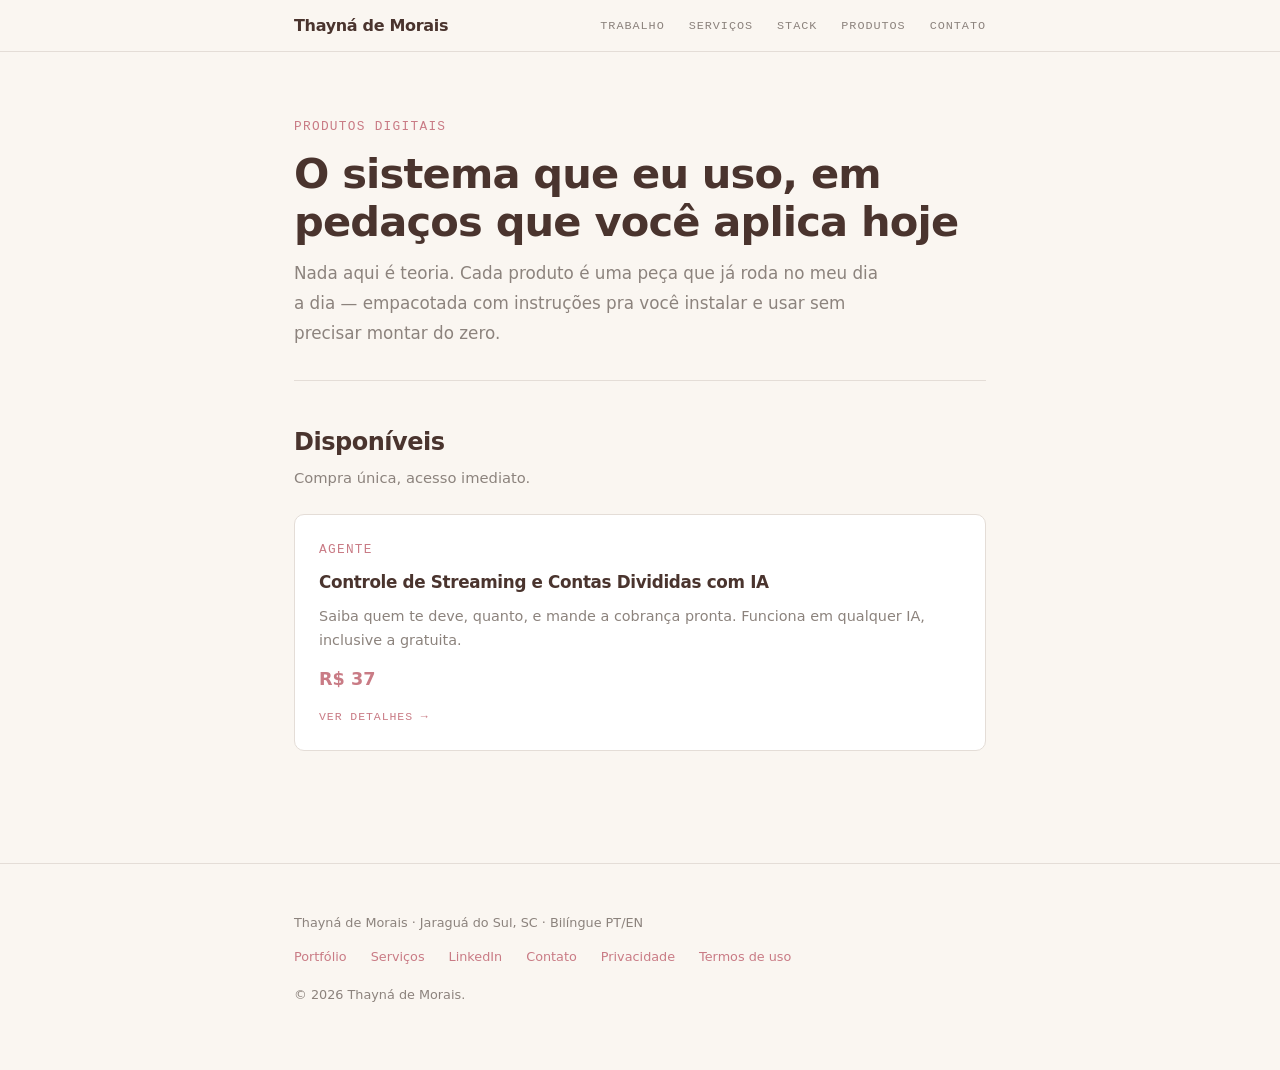
==== produtos/index.html @ 55836300 "Traz o site para a raiz do domínio Primeira carga do site no repositório de usuário. O endereço sai " ====
<!DOCTYPE html>
<html lang="pt-BR">
<head>
<meta charset="utf-8">
<meta name="viewport" content="width=device-width, initial-scale=1">
<title>Produtos | Thayná de Morais</title>
<meta name="description" content="Agentes de IA, templates de automação e prompts prontos para aplicar — construídos e testados no trabalho real.">

<meta property="og:type" content="website">
<meta property="og:title" content="Produtos | Thayná de Morais">
<meta property="og:description" content="Agentes de IA, automações e prompts prontos para aplicar.">
<meta property="og:locale" content="pt_BR">

<link rel="icon" href="../assets/img/favicon.svg" type="image/svg+xml">

<link rel="preload" href="../assets/fonts/sora-latin-700-normal.woff2" as="font" type="font/woff2" crossorigin>
<link rel="preload" href="../assets/fonts/inter-latin-400-normal.woff2" as="font" type="font/woff2" crossorigin>
<link rel="stylesheet" href="../assets/css/fonts.css">

<link rel="stylesheet" href="../assets/css/tokens.css">
<link rel="stylesheet" href="../assets/css/base.css">
<link rel="stylesheet" href="../assets/css/portfolio.css">

<script src="../assets/js/site.js" defer></script>
</head>
<body>

<a class="skip-link" href="#conteudo">Pular para o conteúdo</a>

<header class="site-header">
  <div class="container">
    <a href="../" class="logo">Thayná de Morais</a>
    <nav class="nav-links" id="main-nav" aria-label="Navegação principal">
      <a href="../#trabalho">Trabalho</a>
      <a href="../servicos.html">Serviços</a>
      <a href="../#stack">Stack</a>
      <a href="./">Produtos</a>
      <a href="../#contato">Contato</a>
    </nav>
    <button class="menu-toggle" id="menu-toggle" aria-label="Abrir menu" aria-expanded="false" aria-controls="main-nav">
      <span></span><span></span><span></span>
    </button>
  </div>
</header>

<main id="conteudo">
  <div class="container">

    <section class="hero">
      <span class="eyebrow">Produtos digitais</span>
      <h1>O sistema que eu uso, em pedaços que você aplica hoje</h1>
      <p class="lede">
        Nada aqui é teoria. Cada produto é uma peça que já roda no meu dia a dia —
        empacotada com instruções pra você instalar e usar sem precisar montar do zero.
      </p>
    </section>

    <section class="section">
      <h2>Disponíveis</h2>
      <p class="section-desc">Compra única, acesso imediato.</p>

      <!--
        ================== COMO ADICIONAR UM PRODUTO ==================
        1. Duplique a pasta produtos/_template/ com o nome do produto
           (slug em minúsculas com hífen). Ex: produtos/agente-de-copy/
        2. Preencha o index.html de lá.
        3. Copie o bloco <a class="product-card"> abaixo pra cá,
           tire o comentário e aponte o href pra pasta nova.
        ===============================================================

      <div class="product-grid">
        <a href="agente-de-copy/" class="product-card">
          <span class="eyebrow">Agente</span>
          <h3>Nome do produto</h3>
          <p>Uma frase dizendo o resultado que a pessoa leva, não o que o produto é.</p>
          <span class="price">R$ 97</span>
          <span class="arrow">Ver detalhes &rarr;</span>
        </a>
      </div>
      -->

      <div class="product-grid">
        <a href="copiloto-financeiro/" class="product-card">
          <span class="eyebrow">Agente</span>
          <h3>Controle de Streaming e Contas Divididas com IA</h3>
          <p>Saiba quem te deve, quanto, e mande a cobrança pronta. Funciona em qualquer IA, inclusive a gratuita.</p>
          <span class="price">R$ 37</span>
          <span class="arrow">Ver detalhes &rarr;</span>
        </a>
      </div>
    </section>

  </div>
</main>

<footer class="site-footer">
  <div class="container">
    <p>Thayná de Morais &middot; Jaraguá do Sul, SC &middot; Bilíngue PT/EN</p>
    <div class="footer-links">
      <a href="../">Portfólio</a>
      <a href="../servicos.html">Serviços</a>
      <a href="https://www.linkedin.com/in/thayn%C3%A1-de-morais-5a152a1b8/">LinkedIn</a>
      <a href="../#contato">Contato</a>
      <a href="../privacidade.html">Privacidade</a>
      <a href="../termos.html">Termos de uso</a>
    </div>
    <p style="margin-top:var(--space-4)">&copy; <span data-year>2026</span> Thayná de Morais.</p>
  </div>
</footer>

</body>
</html>
---- assets/css/fonts.css ----
/* ==========================================================================
   fonts.css — Fontes hospedadas no próprio site
   Carregado antes de tokens.css, base.css e o resto.

   Nada aqui pede arquivo pra servidor de terceiro, então o site não conta
   nada pro Google sobre quem abre a página. Os arquivos estão em
   assets/fonts, no formato woff2, só o subconjunto "latin", que é o que o
   português usa. Licença e origem em assets/fonts/LICENSE.md.

   Pra trocar um peso ou adicionar outro: baixe o woff2 do pacote
   @fontsource correspondente, ponha em assets/fonts com o mesmo padrão de
   nome e acrescente um bloco aqui.

   font-display: swap desenha o texto na fonte do sistema enquanto a fonte
   real baixa. O texto nunca fica invisível esperando arquivo.
   ========================================================================== */

/* ---- Sora: títulos e botões ---- */

@font-face {
  font-family: 'Sora';
  font-style: normal;
  font-weight: 400;
  font-display: swap;
  src: url(../fonts/sora-latin-400-normal.woff2) format('woff2');
  unicode-range: U+0000-00FF,U+0131,U+0152-0153,U+02BB-02BC,U+02C6,U+02DA,U+02DC,U+0304,U+0308,U+0329,U+2000-206F,U+20AC,U+2122,U+2191,U+2193,U+2212,U+2215,U+FEFF,U+FFFD;
}

@font-face {
  font-family: 'Sora';
  font-style: normal;
  font-weight: 600;
  font-display: swap;
  src: url(../fonts/sora-latin-600-normal.woff2) format('woff2');
  unicode-range: U+0000-00FF,U+0131,U+0152-0153,U+02BB-02BC,U+02C6,U+02DA,U+02DC,U+0304,U+0308,U+0329,U+2000-206F,U+20AC,U+2122,U+2191,U+2193,U+2212,U+2215,U+FEFF,U+FFFD;
}

@font-face {
  font-family: 'Sora';
  font-style: normal;
  font-weight: 700;
  font-display: swap;
  src: url(../fonts/sora-latin-700-normal.woff2) format('woff2');
  unicode-range: U+0000-00FF,U+0131,U+0152-0153,U+02BB-02BC,U+02C6,U+02DA,U+02DC,U+0304,U+0308,U+0329,U+2000-206F,U+20AC,U+2122,U+2191,U+2193,U+2212,U+2215,U+FEFF,U+FFFD;
}

/* ---- Inter: texto corrido ---- */

@font-face {
  font-family: 'Inter';
  font-style: normal;
  font-weight: 400;
  font-display: swap;
  src: url(../fonts/inter-latin-400-normal.woff2) format('woff2');
  unicode-range: U+0000-00FF,U+0131,U+0152-0153,U+02BB-02BC,U+02C6,U+02DA,U+02DC,U+0304,U+0308,U+0329,U+2000-206F,U+20AC,U+2122,U+2191,U+2193,U+2212,U+2215,U+FEFF,U+FFFD;
}

@font-face {
  font-family: 'Inter';
  font-style: normal;
  font-weight: 500;
  font-display: swap;
  src: url(../fonts/inter-latin-500-normal.woff2) format('woff2');
  unicode-range: U+0000-00FF,U+0131,U+0152-0153,U+02BB-02BC,U+02C6,U+02DA,U+02DC,U+0304,U+0308,U+0329,U+2000-206F,U+20AC,U+2122,U+2191,U+2193,U+2212,U+2215,U+FEFF,U+FFFD;
}

@font-face {
  font-family: 'Inter';
  font-style: normal;
  font-weight: 600;
  font-display: swap;
  src: url(../fonts/inter-latin-600-normal.woff2) format('woff2');
  unicode-range: U+0000-00FF,U+0131,U+0152-0153,U+02BB-02BC,U+02C6,U+02DA,U+02DC,U+0304,U+0308,U+0329,U+2000-206F,U+20AC,U+2122,U+2191,U+2193,U+2212,U+2215,U+FEFF,U+FFFD;
}

/* ---- IBM Plex Mono: tags, metadados, linhas de reforço ---- */

@font-face {
  font-family: 'IBM Plex Mono';
  font-style: normal;
  font-weight: 400;
  font-display: swap;
  src: url(../fonts/ibm-plex-mono-latin-400-normal.woff2) format('woff2');
  unicode-range: U+0000-00FF,U+0131,U+0152-0153,U+02BB-02BC,U+02C6,U+02DA,U+02DC,U+0304,U+0308,U+0329,U+2000-206F,U+20AC,U+2122,U+2191,U+2193,U+2212,U+2215,U+FEFF,U+FFFD;
}

@font-face {
  font-family: 'IBM Plex Mono';
  font-style: normal;
  font-weight: 500;
  font-display: swap;
  src: url(../fonts/ibm-plex-mono-latin-500-normal.woff2) format('woff2');
  unicode-range: U+0000-00FF,U+0131,U+0152-0153,U+02BB-02BC,U+02C6,U+02DA,U+02DC,U+0304,U+0308,U+0329,U+2000-206F,U+20AC,U+2122,U+2191,U+2193,U+2212,U+2215,U+FEFF,U+FFFD;
}
---- assets/css/tokens.css ----
/* ==========================================================================
   tokens.css — Design system "estudio-pro"
   Fonte da verdade das cores, fontes e espaçamentos do site inteiro.
   Nenhum valor hex deve aparecer solto em outro arquivo CSS.
   ========================================================================== */

:root {
  /* ---- Paleta (rosa empoeirado + mocha) ---- */
  --bg:            #FAF6F1;  /* Paper — fundo base */
  --bg-alt:        #F3EDE7;  /* faixa alternada, blocos destacados */
  --surface:       #FFFFFF;  /* cards */
  --text:          #4A342E;  /* Mocha Ink */
  --text-secondary:#8C837D;  /* Warm Grey */
  --clay:          #7A5A4E;  /* Clay Brown — labels, bordas fortes */
  --accent:        #C97B85;  /* Dusty Rose — cor de ação */
  --accent-hover:  #B56A74;
  --blush:         #EAC6CB;  /* realce suave */
  --border:        #E4DDD7;
  --tag-bg:        #F5EFEA;

  /* Semânticos */
  --success:       #6DAE72;
  --shadow-sm:     0 1px 2px rgba(74, 52, 46, .06);
  --shadow-md:     0 8px 24px rgba(74, 52, 46, .08);
  --shadow-lg:     0 18px 48px rgba(74, 52, 46, .12);

  /* ---- Tipografia ---- */
  --font-display: 'Sora', system-ui, -apple-system, 'Segoe UI', sans-serif;
  --font-body:    'Inter', system-ui, -apple-system, 'Segoe UI', sans-serif;
  --font-mono:    'IBM Plex Mono', ui-monospace, SFMono-Regular, Menlo, monospace;

  /* ---- Layout ---- */
  --measure:       740px;   /* largura de leitura — portfólio */
  --measure-wide:  1080px;  /* largura larga — páginas de venda */
  --radius-sm:     6px;
  --radius:        10px;
  --radius-lg:     16px;
  --radius-pill:   999px;

  /* Espaçamento — escala de 4px */
  --space-1: 4px;
  --space-2: 8px;
  --space-3: 12px;
  --space-4: 16px;
  --space-5: 24px;
  --space-6: 32px;
  --space-7: 48px;
  --space-8: 64px;
  --space-9: 96px;
}

/* ---- Dark mode: segue o sistema por padrão ---- */
@media (prefers-color-scheme: dark) {
  :root {
    --bg:            #2A1F1C;
    --bg-alt:        #362924;
    --surface:       #362924;
    --text:          #FAF6F1;
    --text-secondary:#B8AEA8;
    --clay:          #C4A89E;
    --accent:        #C97B85;
    --accent-hover:  #D99AA3;
    --blush:         #4A2E33;
    --border:        #4A3D38;
    --tag-bg:        #3D2F2A;
    --shadow-sm:     0 1px 2px rgba(0, 0, 0, .3);
    --shadow-md:     0 8px 24px rgba(0, 0, 0, .35);
    --shadow-lg:     0 18px 48px rgba(0, 0, 0, .45);
  }
}

/* ---- Override manual (data-theme no <html>) ---- */
:root[data-theme="light"] {
  --bg: #FAF6F1;  --bg-alt: #F3EDE7;  --surface: #FFFFFF;
  --text: #4A342E; --text-secondary: #8C837D; --clay: #7A5A4E;
  --accent: #C97B85; --accent-hover: #B56A74; --blush: #EAC6CB;
  --border: #E4DDD7; --tag-bg: #F5EFEA;
}

:root[data-theme="dark"] {
  --bg: #2A1F1C;  --bg-alt: #362924;  --surface: #362924;
  --text: #FAF6F1; --text-secondary: #B8AEA8; --clay: #C4A89E;
  --accent: #C97B85; --accent-hover: #D99AA3; --blush: #4A2E33;
  --border: #4A3D38; --tag-bg: #3D2F2A;
}
---- assets/css/base.css ----
/* ==========================================================================
   base.css — Reset, tipografia e componentes compartilhados
   Carregado em TODAS as páginas, depois de tokens.css.
   ========================================================================== */

*, *::before, *::after { margin: 0; padding: 0; box-sizing: border-box; }

html { scroll-behavior: smooth; }

@media (prefers-reduced-motion: reduce) {
  html { scroll-behavior: auto; }
  *, *::before, *::after { animation-duration: .01ms !important; transition-duration: .01ms !important; }
}

body {
  font-family: var(--font-body);
  background: var(--bg);
  color: var(--text);
  line-height: 1.7;
  -webkit-font-smoothing: antialiased;
  text-rendering: optimizeLegibility;
}

img, svg, video { max-width: 100%; height: auto; display: block; }

a { color: var(--accent); text-decoration: none; }
a:hover { color: var(--accent-hover); }

:focus-visible {
  outline: 2px solid var(--accent);
  outline-offset: 3px;
  border-radius: var(--radius-sm);
}

/* Link "pular para o conteúdo" — acessibilidade */
.skip-link {
  position: absolute; left: -9999px; top: 0; z-index: 100;
  background: var(--accent); color: #fff;
  padding: var(--space-3) var(--space-5);
  border-radius: 0 0 var(--radius) 0;
  font-family: var(--font-display); font-size: .85rem; font-weight: 600;
}
.skip-link:focus { left: 0; color: #fff; }

/* --------------------------------------------------------------------------
   Layout
   -------------------------------------------------------------------------- */

.container {
  width: 100%;
  max-width: var(--measure);
  margin: 0 auto;
  padding: 0 var(--space-5);
}

.container--wide { max-width: var(--measure-wide); }

/* --------------------------------------------------------------------------
   Tipografia
   -------------------------------------------------------------------------- */

h1, h2, h3, h4 {
  font-family: var(--font-display);
  font-weight: 700;
  letter-spacing: -.02em;
  line-height: 1.15;
  text-wrap: balance;
}

.eyebrow {
  font-family: var(--font-mono);
  font-size: .8rem;
  font-weight: 500;
  text-transform: uppercase;
  letter-spacing: .1em;
  color: var(--accent);
}

.lede {
  font-size: 1.05rem;
  color: var(--text-secondary);
  line-height: 1.8;
  max-width: 60ch;
}

.muted { color: var(--text-secondary); }

/* --------------------------------------------------------------------------
   Botões
   -------------------------------------------------------------------------- */

.btn {
  display: inline-block;
  font-family: var(--font-display);
  font-size: .88rem;
  font-weight: 600;
  line-height: 1.4;
  padding: var(--space-3) var(--space-6);
  border: 1px solid transparent;
  border-radius: var(--radius-sm);
  cursor: pointer;
  text-align: center;
  transition: background .2s, color .2s, border-color .2s, transform .1s;
}

.btn:active { transform: translateY(1px); }

.btn--primary { background: var(--accent); color: #fff; }
.btn--primary:hover { background: var(--accent-hover); color: #fff; }

.btn--ghost { background: transparent; color: var(--accent); border-color: var(--border); }
.btn--ghost:hover { border-color: var(--accent); background: var(--tag-bg); }

.btn--lg { font-size: 1rem; padding: var(--space-4) var(--space-7); }
.btn--block { display: block; width: 100%; }

/* --------------------------------------------------------------------------
   Cards, tags e listas
   -------------------------------------------------------------------------- */

.card {
  background: var(--surface);
  border: 1px solid var(--border);
  border-radius: var(--radius);
  padding: var(--space-5) var(--space-6);
}

.tags { display: flex; flex-wrap: wrap; gap: var(--space-2); }

.tag {
  font-family: var(--font-mono);
  font-size: .68rem;
  font-weight: 500;
  background: var(--tag-bg);
  color: var(--text-secondary);
  padding: var(--space-1) var(--space-3);
  border-radius: var(--radius-sm);
}

.pill {
  display: inline-flex;
  align-items: center;
  gap: var(--space-2);
  font-family: var(--font-mono);
  font-size: .7rem;
  font-weight: 500;
  text-transform: uppercase;
  letter-spacing: .08em;
  padding: var(--space-1) var(--space-3);
  border-radius: var(--radius-pill);
  background: var(--blush);
  color: var(--accent);
  border: 1px solid var(--accent);
}

.status {
  display: inline-flex;
  align-items: center;
  gap: var(--space-2);
  font-family: var(--font-mono);
  font-size: .68rem;
  font-weight: 500;
  text-transform: uppercase;
  letter-spacing: .06em;
  color: var(--text-secondary);
}

.status-dot {
  width: 7px; height: 7px;
  border-radius: 50%;
  background: var(--success);
  flex-shrink: 0;
}

/* --------------------------------------------------------------------------
   Formulários
   -------------------------------------------------------------------------- */

.form { display: flex; flex-direction: column; gap: var(--space-4); }

.form-row { display: grid; grid-template-columns: 1fr 1fr; gap: var(--space-4); }

.form-group { display: flex; flex-direction: column; gap: var(--space-2); }

.form-group label {
  font-family: var(--font-mono);
  font-size: .72rem;
  font-weight: 500;
  text-transform: uppercase;
  letter-spacing: .06em;
  color: var(--clay);
}

.form-group input,
.form-group textarea {
  font-family: var(--font-body);
  font-size: .9rem;
  color: var(--text);
  background: var(--bg);
  padding: var(--space-3) var(--space-4);
  border: 1px solid var(--border);
  border-radius: var(--radius-sm);
  outline: none;
  transition: border-color .2s;
}

.form-group input:focus,
.form-group textarea:focus { border-color: var(--accent); }

.form-group textarea { resize: vertical; min-height: 110px; }

.form .btn { align-self: flex-start; }
.form .btn:disabled { opacity: .6; cursor: wait; }

/* Retorno do envio — vazio não ocupa espaço */
.form-status {
  font-family: var(--font-mono);
  font-size: .78rem;
  line-height: 1.5;
  margin: 0;
}
.form-status:empty { display: none; }
.form-status.is-pending { color: var(--text-secondary); }
.form-status.is-success { color: var(--success); }
.form-status.is-error   { color: var(--accent); }

/* --------------------------------------------------------------------------
   Header do site
   -------------------------------------------------------------------------- */

.site-header {
  position: sticky;
  top: 0;
  z-index: 40;
  background: color-mix(in srgb, var(--bg) 92%, transparent);
  backdrop-filter: blur(8px);
  border-bottom: 1px solid var(--border);
}

.site-header .container {
  display: flex;
  align-items: center;
  justify-content: space-between;
  gap: var(--space-4);
  padding-top: var(--space-3);
  padding-bottom: var(--space-3);
}

.logo {
  font-family: var(--font-display);
  font-size: 1rem;
  font-weight: 700;
  letter-spacing: -.02em;
  color: var(--text);
}
.logo:hover { color: var(--accent); }

.nav-links { display: flex; gap: var(--space-5); align-items: center; }

.nav-links a {
  font-family: var(--font-mono);
  font-size: .74rem;
  font-weight: 500;
  text-transform: uppercase;
  letter-spacing: .08em;
  color: var(--text-secondary);
}
.nav-links a:hover { color: var(--accent); }

.menu-toggle {
  display: none;
  flex-direction: column;
  justify-content: center;
  gap: 5px;
  width: 40px; height: 40px;
  padding: 8px;
  background: none;
  border: none;
  cursor: pointer;
}

.menu-toggle span {
  display: block;
  height: 2px;
  background: var(--text);
  border-radius: 2px;
  transition: transform .2s, opacity .2s;
}

.menu-toggle.active span:nth-child(1) { transform: translateY(7px) rotate(45deg); }
.menu-toggle.active span:nth-child(2) { opacity: 0; }
.menu-toggle.active span:nth-child(3) { transform: translateY(-7px) rotate(-45deg); }

@media (max-width: 640px) {
  .menu-toggle { display: flex; }
  .nav-links {
    display: none;
    position: absolute;
    top: 100%; left: 0; right: 0;
    flex-direction: column;
    align-items: flex-start;
    gap: var(--space-4);
    background: var(--bg);
    padding: var(--space-5);
    border-bottom: 1px solid var(--border);
    box-shadow: var(--shadow-md);
  }
  .nav-links.open { display: flex; }
}

/* --------------------------------------------------------------------------
   Footer do site
   -------------------------------------------------------------------------- */

.site-footer {
  border-top: 1px solid var(--border);
  padding: var(--space-7) 0 var(--space-8);
  margin-top: var(--space-8);
  font-size: .8rem;
  color: var(--text-secondary);
}

.site-footer .footer-links {
  display: flex;
  flex-wrap: wrap;
  gap: var(--space-5);
  margin-top: var(--space-3);
}

/* --------------------------------------------------------------------------
   Utilitários
   -------------------------------------------------------------------------- */

.center { text-align: center; }
.stack > * + * { margin-top: var(--space-4); }
.visually-hidden {
  position: absolute; width: 1px; height: 1px;
  padding: 0; margin: -1px; overflow: hidden;
  clip: rect(0 0 0 0); white-space: nowrap; border: 0;
}

@media (max-width: 480px) {
  .form-row { grid-template-columns: 1fr; }
  .card { padding: var(--space-4); }
}
---- assets/css/portfolio.css ----
/* ==========================================================================
   portfolio.css — Estilos exclusivos da home / portfólio (index.html)
   ========================================================================== */

.hero {
  padding: var(--space-8) 0 var(--space-6);
}

.hero .eyebrow { display: block; margin-bottom: var(--space-3); }

.hero h1 {
  font-size: clamp(2rem, 6vw, 2.6rem);
  margin-bottom: var(--space-3);
}

.hero .lede { max-width: 56ch; }

.hero-actions {
  display: flex;
  flex-wrap: wrap;
  gap: var(--space-3);
  margin-top: var(--space-5);
}

/* ---- Navegação por âncoras (tags fixas) ---- */

.nav-tags {
  display: flex;
  flex-wrap: wrap;
  gap: var(--space-2);
  padding: var(--space-4) 0 var(--space-2);
  border-bottom: 1px solid var(--border);
  margin-bottom: var(--space-2);
}

.nav-tag {
  font-family: var(--font-mono);
  font-size: .72rem;
  font-weight: 500;
  padding: var(--space-2) var(--space-4);
  border-radius: var(--radius-pill);
  background: var(--tag-bg);
  color: var(--clay);
  border: 1px solid transparent;
  transition: background .2s, color .2s, border-color .2s;
}

.nav-tag:hover {
  background: var(--blush);
  color: var(--accent);
  border-color: var(--accent);
}

/* ---- Seções ---- */

.section {
  padding: var(--space-7) 0;
  border-top: 1px solid var(--border);
  scroll-margin-top: 80px;
}

.section h2 {
  font-size: clamp(1.3rem, 3.5vw, 1.5rem);
  margin-bottom: var(--space-2);
}

.section-desc {
  font-size: .92rem;
  color: var(--text-secondary);
  margin-bottom: var(--space-5);
  max-width: 62ch;
}

/* ---- Cards de projeto ---- */

.card + .card { margin-top: var(--space-4); }

.card h3 {
  font-size: 1rem;
  font-weight: 600;
  margin-bottom: var(--space-1);
}

.card-context {
  font-family: var(--font-mono);
  font-size: .7rem;
  font-weight: 500;
  color: var(--accent);
  text-transform: uppercase;
  letter-spacing: .06em;
  margin-bottom: var(--space-3);
}

.card p {
  font-size: .92rem;
  color: var(--text-secondary);
}

.card .status { margin-bottom: var(--space-3); }
.card .tags { margin-top: var(--space-3); }

/* ---- Grid de stack ---- */

.stack-grid {
  display: grid;
  grid-template-columns: repeat(auto-fill, minmax(190px, 1fr));
  gap: var(--space-3);
}

.stack-item {
  font-size: .85rem;
  font-weight: 500;
  padding: var(--space-3) var(--space-4);
  background: var(--surface);
  border: 1px solid var(--border);
  border-radius: var(--radius-sm);
}

.stack-item span {
  display: block;
  font-family: var(--font-mono);
  font-size: .68rem;
  font-weight: 400;
  color: var(--text-secondary);
  margin-top: 2px;
}

/* ---- Vitrine de produtos (cards clicáveis) ---- */

.product-grid {
  display: grid;
  grid-template-columns: repeat(auto-fit, minmax(260px, 1fr));
  gap: var(--space-4);
}

.product-card {
  display: flex;
  flex-direction: column;
  gap: var(--space-3);
  background: var(--surface);
  border: 1px solid var(--border);
  border-radius: var(--radius);
  padding: var(--space-5);
  color: var(--text);
  transition: border-color .2s, box-shadow .2s, transform .2s;
}

.product-card:hover {
  color: var(--text);
  border-color: var(--accent);
  box-shadow: var(--shadow-md);
  transform: translateY(-2px);
}

.product-card h3 { font-size: 1.05rem; }

.product-card p {
  font-size: .9rem;
  color: var(--text-secondary);
  flex-grow: 1;
}

.product-card .price {
  font-family: var(--font-display);
  font-size: 1.1rem;
  font-weight: 700;
  color: var(--accent);
  font-variant-numeric: tabular-nums;
}

.product-card .arrow {
  font-family: var(--font-mono);
  font-size: .72rem;
  text-transform: uppercase;
  letter-spacing: .08em;
  color: var(--accent);
}

/* ---- Bloco de CTA ---- */

.cta-block {
  background: var(--bg-alt);
  border-radius: var(--radius);
  padding: var(--space-6);
  text-align: center;
}

.cta-block h3 { font-size: 1.15rem; margin-bottom: var(--space-2); }

.cta-block p {
  font-size: .9rem;
  color: var(--text-secondary);
  max-width: 48ch;
  margin: 0 auto var(--space-5);
}

/* ---- Contato ---- */

.contact-alt {
  margin-top: var(--space-4);
  padding-top: var(--space-4);
  border-top: 1px solid var(--border);
  font-size: .85rem;
  color: var(--text-secondary);
}

/* ---- Página de serviços ----
   O card de serviço empilha vários rótulos (O que é / O que você recebe /
   Pra quem funciona melhor) dentro do mesmo card. O .card-context sozinho
   não tem margem no topo, então rótulo a partir do segundo ficaria colado
   no parágrafo anterior. Escopado em .service-card pra não mexer nos cards
   da home, que usam um rótulo só. */

.service-card p + .card-context {
  margin-top: var(--space-5);
}

.service-card .note {
  margin-top: var(--space-5);
  padding-top: var(--space-4);
  border-top: 1px solid var(--border);
  font-style: italic;
}

@media (max-width: 480px) {
  .hero { padding: var(--space-6) 0 var(--space-5); }
  .cta-block { padding: var(--space-5) var(--space-4); }
  .nav-tag { font-size: .66rem; padding: 5px 10px; }
}
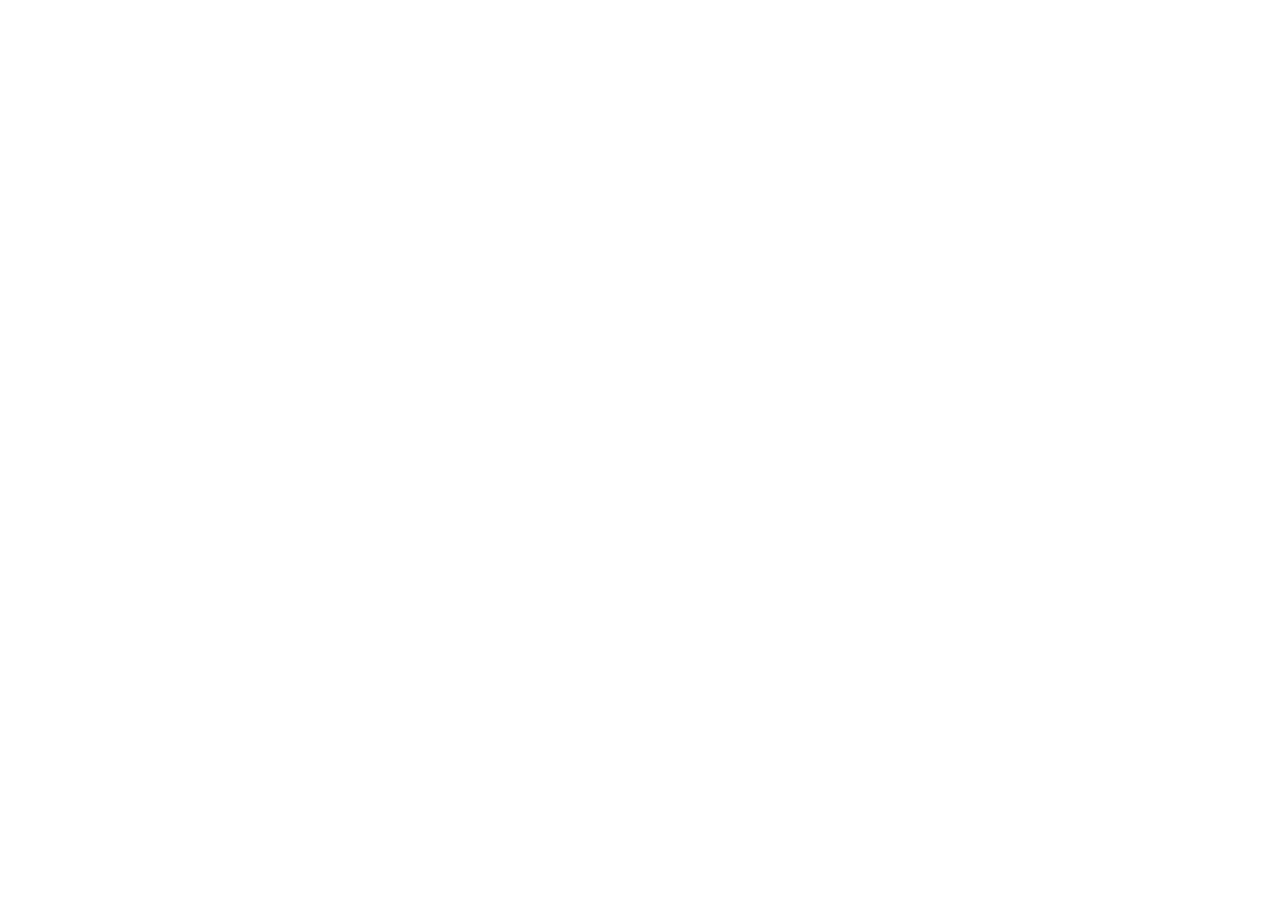
==== commit 766a49cb: "Vira redirecionamento pro site no ar (thaymhm.pages.dev) O conteudo antigo fica no historico do git." ====
--- a/produtos/index.html
+++ b/produtos/index.html
@@ -2,111 +2,11 @@
 <html lang="pt-BR">
 <head>
 <meta charset="utf-8">
-<meta name="viewport" content="width=device-width, initial-scale=1">
-<title>Produtos | Thayná de Morais</title>
-<meta name="description" content="Agentes de IA, templates de automação e prompts prontos para aplicar — construídos e testados no trabalho real.">
-
-<meta property="og:type" content="website">
-<meta property="og:title" content="Produtos | Thayná de Morais">
-<meta property="og:description" content="Agentes de IA, automações e prompts prontos para aplicar.">
-<meta property="og:locale" content="pt_BR">
-
-<link rel="icon" href="../assets/img/favicon.svg" type="image/svg+xml">
-
-<link rel="preload" href="../assets/fonts/sora-latin-700-normal.woff2" as="font" type="font/woff2" crossorigin>
-<link rel="preload" href="../assets/fonts/inter-latin-400-normal.woff2" as="font" type="font/woff2" crossorigin>
-<link rel="stylesheet" href="../assets/css/fonts.css">
-
-<link rel="stylesheet" href="../assets/css/tokens.css">
-<link rel="stylesheet" href="../assets/css/base.css">
-<link rel="stylesheet" href="../assets/css/portfolio.css">
-
-<script src="../assets/js/site.js" defer></script>
+<title>Thayná Morais</title>
+<link rel="canonical" href="https://thaymhm.pages.dev/produtos/">
+<meta name="robots" content="noindex">
+<meta http-equiv="refresh" content="0; url=https://thaymhm.pages.dev/produtos/">
+<script>location.replace("https://thaymhm.pages.dev/produtos/" + location.search + location.hash);</script>
 </head>
-<body>
-
-<a class="skip-link" href="#conteudo">Pular para o conteúdo</a>
-
-<header class="site-header">
-  <div class="container">
-    <a href="../" class="logo">Thayná de Morais</a>
-    <nav class="nav-links" id="main-nav" aria-label="Navegação principal">
-      <a href="../#trabalho">Trabalho</a>
-      <a href="../servicos.html">Serviços</a>
-      <a href="../#stack">Stack</a>
-      <a href="./">Produtos</a>
-      <a href="../#contato">Contato</a>
-    </nav>
-    <button class="menu-toggle" id="menu-toggle" aria-label="Abrir menu" aria-expanded="false" aria-controls="main-nav">
-      <span></span><span></span><span></span>
-    </button>
-  </div>
-</header>
-
-<main id="conteudo">
-  <div class="container">
-
-    <section class="hero">
-      <span class="eyebrow">Produtos digitais</span>
-      <h1>O sistema que eu uso, em pedaços que você aplica hoje</h1>
-      <p class="lede">
-        Nada aqui é teoria. Cada produto é uma peça que já roda no meu dia a dia —
-        empacotada com instruções pra você instalar e usar sem precisar montar do zero.
-      </p>
-    </section>
-
-    <section class="section">
-      <h2>Disponíveis</h2>
-      <p class="section-desc">Compra única, acesso imediato.</p>
-
-      <!--
-        ================== COMO ADICIONAR UM PRODUTO ==================
-        1. Duplique a pasta produtos/_template/ com o nome do produto
-           (slug em minúsculas com hífen). Ex: produtos/agente-de-copy/
-        2. Preencha o index.html de lá.
-        3. Copie o bloco <a class="product-card"> abaixo pra cá,
-           tire o comentário e aponte o href pra pasta nova.
-        ===============================================================
-
-      <div class="product-grid">
-        <a href="agente-de-copy/" class="product-card">
-          <span class="eyebrow">Agente</span>
-          <h3>Nome do produto</h3>
-          <p>Uma frase dizendo o resultado que a pessoa leva, não o que o produto é.</p>
-          <span class="price">R$ 97</span>
-          <span class="arrow">Ver detalhes &rarr;</span>
-        </a>
-      </div>
-      -->
-
-      <div class="product-grid">
-        <a href="copiloto-financeiro/" class="product-card">
-          <span class="eyebrow">Agente</span>
-          <h3>Controle de Streaming e Contas Divididas com IA</h3>
-          <p>Saiba quem te deve, quanto, e mande a cobrança pronta. Funciona em qualquer IA, inclusive a gratuita.</p>
-          <span class="price">R$ 37</span>
-          <span class="arrow">Ver detalhes &rarr;</span>
-        </a>
-      </div>
-    </section>
-
-  </div>
-</main>
-
-<footer class="site-footer">
-  <div class="container">
-    <p>Thayná de Morais &middot; Jaraguá do Sul, SC &middot; Bilíngue PT/EN</p>
-    <div class="footer-links">
-      <a href="../">Portfólio</a>
-      <a href="../servicos.html">Serviços</a>
-      <a href="https://www.linkedin.com/in/thayn%C3%A1-de-morais-5a152a1b8/">LinkedIn</a>
-      <a href="../#contato">Contato</a>
-      <a href="../privacidade.html">Privacidade</a>
-      <a href="../termos.html">Termos de uso</a>
-    </div>
-    <p style="margin-top:var(--space-4)">&copy; <span data-year>2026</span> Thayná de Morais.</p>
-  </div>
-</footer>
-
-</body>
+<body><p>O site mudou de endereço: <a href="https://thaymhm.pages.dev/produtos/">https://thaymhm.pages.dev/produtos/</a></p></body>
 </html>
